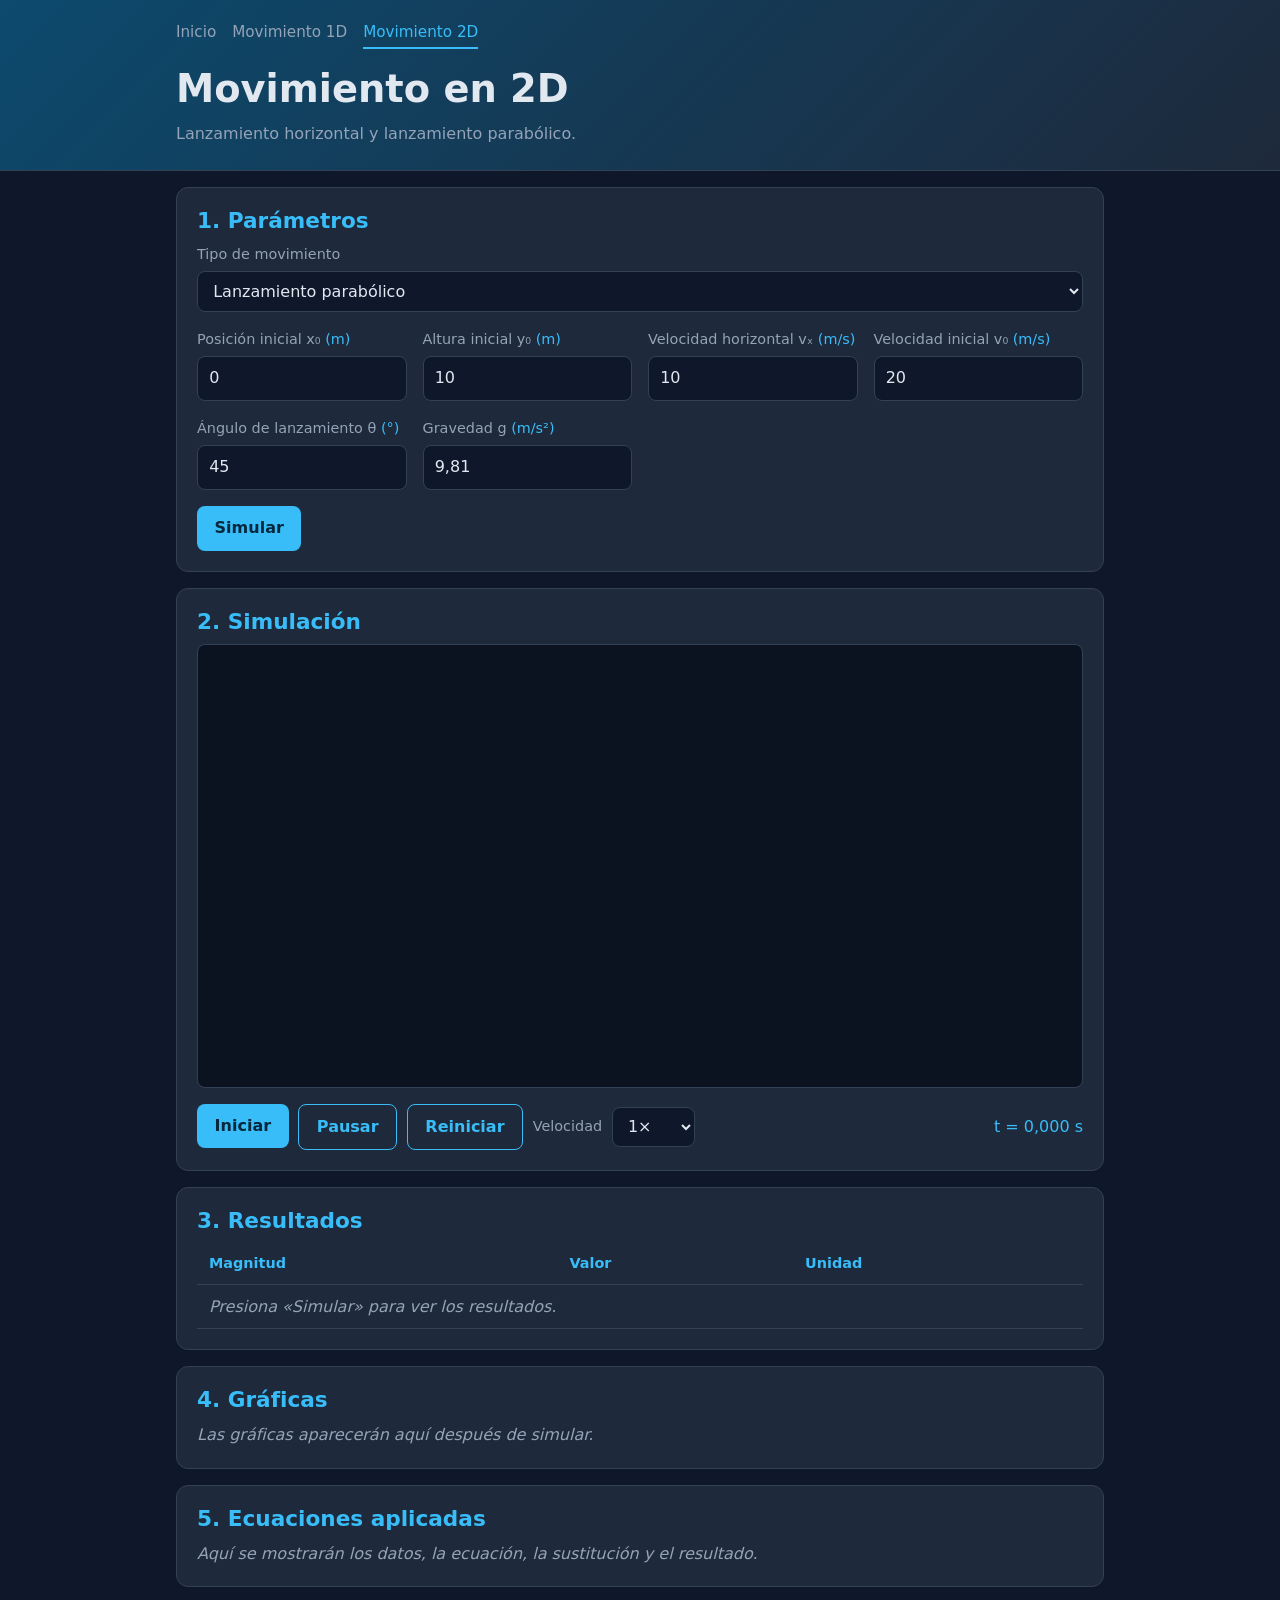
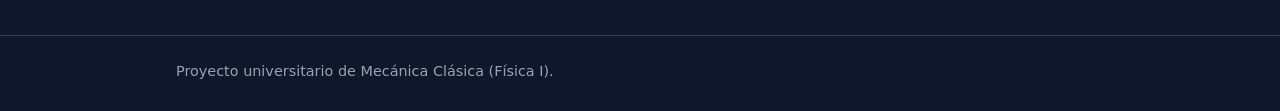
==== pages/bidimensional.html @ 33f4ba95 "Pagina 2D con las cinco zonas" ====
<!DOCTYPE html>
<html lang="es">
<head>
  <meta charset="UTF-8">
  <meta name="viewport" content="width=device-width, initial-scale=1">
  <title>Movimiento en 2D | Simulador Unidimensional Bidimensional</title>
  <link rel="stylesheet" href="../css/style.css">
</head>
<body class="pagina-simulador" data-modo="2d">

  <header class="encabezado encabezado-compacto">
    <div class="contenedor">
      <nav class="navegacion" aria-label="Navegación principal">
        <a href="../index.html">Inicio</a>
        <a href="unidimensional.html">Movimiento 1D</a>
        <a href="bidimensional.html" aria-current="page">Movimiento 2D</a>
      </nav>
      <h1>Movimiento en 2D</h1>
      <p class="subtitulo">Lanzamiento horizontal y lanzamiento parabólico.</p>
    </div>
  </header>

  <main class="contenedor">

    <!-- Zona 1: parámetros -->
    <section class="panel" aria-labelledby="titulo-parametros">
      <h2 id="titulo-parametros">1. Parámetros</h2>

      <form id="formulario-datos" novalidate autocomplete="off">

        <div class="campo campo-ancho">
          <label for="sel-movimiento">Tipo de movimiento</label>
          <select id="sel-movimiento" name="movimiento">
            <option value="lanzamiento-horizontal">Lanzamiento horizontal</option>
            <option value="lanzamiento-parabolico" selected>Lanzamiento parabólico</option>
          </select>
        </div>

        <div class="rejilla-campos">

          <div class="campo" data-movimientos="lanzamiento-horizontal lanzamiento-parabolico">
            <label for="campo-x0">Posición inicial x₀ <span class="unidad">(m)</span></label>
            <input type="text" id="campo-x0" name="x0" inputmode="decimal" value="0">
          </div>

          <div class="campo" data-movimientos="lanzamiento-horizontal lanzamiento-parabolico">
            <label for="campo-y0">Altura inicial y₀ <span class="unidad">(m)</span></label>
            <input type="text" id="campo-y0" name="y0" inputmode="decimal" value="10">
          </div>

          <div class="campo" data-movimientos="lanzamiento-horizontal">
            <label for="campo-vx">Velocidad horizontal vₓ <span class="unidad">(m/s)</span></label>
            <input type="text" id="campo-vx" name="vx" inputmode="decimal" value="10">
          </div>

          <div class="campo" data-movimientos="lanzamiento-parabolico">
            <label for="campo-v0">Velocidad inicial v₀ <span class="unidad">(m/s)</span></label>
            <input type="text" id="campo-v0" name="v0" inputmode="decimal" value="20">
          </div>

          <div class="campo" data-movimientos="lanzamiento-parabolico">
            <label for="campo-ang">Ángulo de lanzamiento θ <span class="unidad">(°)</span></label>
            <input type="text" id="campo-ang" name="ang" inputmode="decimal" value="45">
          </div>

          <div class="campo" data-movimientos="lanzamiento-horizontal lanzamiento-parabolico">
            <label for="campo-g">Gravedad g <span class="unidad">(m/s²)</span></label>
            <input type="text" id="campo-g" name="g" inputmode="decimal" value="9,81">
          </div>

        </div>

        <ul id="lista-errores" class="lista-errores" role="alert" hidden></ul>

        <button type="submit" class="boton">Simular</button>
      </form>
    </section>

    <!-- Zona 2: simulación -->
    <section class="panel" aria-labelledby="titulo-simulacion">
      <h2 id="titulo-simulacion">2. Simulación</h2>

      <canvas id="canvas-simulacion" width="800" height="400"
              aria-label="Animación de la trayectoria de la partícula"></canvas>

      <div class="controles">
        <button type="button" id="btn-iniciar" class="boton">Iniciar</button>
        <button type="button" id="btn-pausar" class="boton boton-secundario">Pausar</button>
        <button type="button" id="btn-reiniciar" class="boton boton-secundario">Reiniciar</button>

        <label for="sel-velocidad" class="etiqueta-control">Velocidad</label>
        <select id="sel-velocidad">
          <option value="0.5">0,5×</option>
          <option value="1" selected>1×</option>
          <option value="2">2×</option>
        </select>

        <output id="lbl-tiempo" class="lectura-tiempo">t = 0,000 s</output>
      </div>
    </section>

    <!-- Zona 3: resultados -->
    <section class="panel" aria-labelledby="titulo-resultados">
      <h2 id="titulo-resultados">3. Resultados</h2>
      <div class="tabla-contenedor">
        <table id="tabla-resultados" class="tabla">
          <thead>
            <tr><th>Magnitud</th><th>Valor</th><th>Unidad</th></tr>
          </thead>
          <tbody>
            <tr><td colspan="3" class="vacio">Presiona «Simular» para ver los resultados.</td></tr>
          </tbody>
        </table>
      </div>
    </section>

    <!-- Zona 4: gráficas -->
    <section class="panel" aria-labelledby="titulo-graficas">
      <h2 id="titulo-graficas">4. Gráficas</h2>
      <div id="contenedor-graficas" class="contenedor-graficas">
        <p class="vacio">Las gráficas aparecerán aquí después de simular.</p>
      </div>
    </section>

    <!-- Zona 5: ecuaciones -->
    <section class="panel" aria-labelledby="titulo-ecuaciones">
      <h2 id="titulo-ecuaciones">5. Ecuaciones aplicadas</h2>
      <div id="panel-ecuaciones" class="panel-ecuaciones">
        <p class="vacio">Aquí se mostrarán los datos, la ecuación, la sustitución y el resultado.</p>
      </div>
    </section>

  </main>

  <footer class="pie">
    <div class="contenedor">
      <p>Proyecto universitario de Mecánica Clásica (Física I).</p>
    </div>
  </footer>

  <script type="module" src="../js/main.js"></script>
</body>
</html>
---- css/style.css ----
/* ===== Variables del tema oscuro ===== */
:root {
  color-scheme: dark;
  --fondo: #0f172a;
  --superficie: #1e293b;
  --borde: #334155;
  --texto: #e2e8f0;
  --texto-suave: #94a3b8;
  --acento: #38bdf8;
  --acento-oscuro: #0c4a6e;
  --radio: 12px;
  --espacio: 1rem;
}

/* ===== Base ===== */
*,
*::before,
*::after {
  box-sizing: border-box;
}

body {
  margin: 0;
  background: var(--fondo);
  color: var(--texto);
  font-family: system-ui, -apple-system, "Segoe UI", Roboto, sans-serif;
  line-height: 1.6;
}

h1, h2, h3 {
  line-height: 1.25;
  margin: 0 0 0.5rem;
}

h2 {
  font-size: 1.35rem;
  margin-top: 2rem;
  color: var(--acento);
}

h3 {
  font-size: 1.15rem;
}

p {
  margin: 0 0 var(--espacio);
}

a {
  color: var(--acento);
}

.contenedor {
  width: 100%;
  max-width: 960px;
  margin: 0 auto;
  padding: 0 var(--espacio);
}

/* ===== Encabezado ===== */
.encabezado {
  background: linear-gradient(135deg, var(--acento-oscuro), var(--superficie));
  border-bottom: 1px solid var(--borde);
  padding: 2.5rem 0;
}

.encabezado h1 {
  font-size: clamp(1.6rem, 4vw, 2.4rem);
}

.subtitulo {
  color: var(--texto-suave);
  max-width: 60ch;
  margin: 0;
}

/* ===== Tarjetas ===== */
.rejilla-tarjetas {
  display: grid;
  grid-template-columns: repeat(auto-fit, minmax(260px, 1fr));
  gap: var(--espacio);
}

.tarjeta {
  background: var(--superficie);
  border: 1px solid var(--borde);
  border-radius: var(--radio);
  padding: 1.25rem;
  display: flex;
  flex-direction: column;
  gap: 0.25rem;
}

.tarjeta p {
  color: var(--texto-suave);
  flex-grow: 1;
}

/* ===== Botón ===== */
.boton {
  display: inline-block;
  align-self: flex-start;
  background: var(--acento);
  color: #06283d;
  font-weight: 600;
  text-decoration: none;
  padding: 0.6rem 1.1rem;
  border-radius: 8px;
}

.boton:hover,
.boton:focus-visible {
  filter: brightness(1.1);
  outline: 2px solid var(--texto);
  outline-offset: 2px;
}

/* ===== Listas ===== */
.lista-movimientos,
.lista-simple {
  list-style: none;
  margin: 0;
  padding: 0;
}

.lista-movimientos li {
  display: flex;
  justify-content: space-between;
  align-items: center;
  gap: var(--espacio);
  background: var(--superficie);
  border: 1px solid var(--borde);
  border-radius: 8px;
  padding: 0.65rem 1rem;
  margin-bottom: 0.5rem;
}

.etiqueta {
  font-style: normal;
  font-size: 0.8rem;
  font-weight: 700;
  color: var(--acento);
  border: 1px solid var(--acento);
  border-radius: 999px;
  padding: 0.1rem 0.65rem;
}

.lista-simple li {
  padding: 0.35rem 0 0.35rem 1.25rem;
  position: relative;
  color: var(--texto-suave);
}

.lista-simple li::before {
  content: "•";
  color: var(--acento);
  position: absolute;
  left: 0;
}

/* ===== Pie de página ===== */
.pie {
  margin-top: 3rem;
  padding: 1.5rem 0;
  border-top: 1px solid var(--borde);
  color: var(--texto-suave);
  font-size: 0.9rem;
}

.pie p {
  margin-bottom: 0.25rem;
}
/* ===== Páginas del simulador ===== */
.encabezado-compacto {
  padding: 1.25rem 0 1.5rem;
}

.navegacion {
  display: flex;
  flex-wrap: wrap;
  gap: 1rem;
  margin-bottom: 1rem;
  font-size: 0.95rem;
}

.navegacion a {
  text-decoration: none;
  color: var(--texto-suave);
  padding-bottom: 0.15rem;
  border-bottom: 2px solid transparent;
}

.navegacion a:hover,
.navegacion a[aria-current="page"] {
  color: var(--acento);
  border-bottom-color: var(--acento);
}

.panel {
  background: var(--superficie);
  border: 1px solid var(--borde);
  border-radius: var(--radio);
  padding: 1.25rem;
  margin-top: var(--espacio);
}

.panel h2 {
  margin-top: 0;
}

/* ===== Formulario ===== */
.rejilla-campos {
  display: grid;
  grid-template-columns: repeat(auto-fit, minmax(200px, 1fr));
  gap: var(--espacio);
  margin: var(--espacio) 0;
}

.campo {
  display: flex;
  flex-direction: column;
  gap: 0.3rem;
}

.campo label,
.etiqueta-control {
  font-size: 0.9rem;
  color: var(--texto-suave);
}

.unidad {
  color: var(--acento);
}

input[type="text"],
select {
  width: 100%;
  background: var(--fondo);
  color: var(--texto);
  border: 1px solid var(--borde);
  border-radius: 8px;
  padding: 0.55rem 0.7rem;
  font: inherit;
}

input[type="text"]:focus,
select:focus {
  outline: 2px solid var(--acento);
  outline-offset: 1px;
}

input.invalido {
  border-color: #f87171;
}

.lista-errores {
  list-style: none;
  margin: 0 0 var(--espacio);
  padding: 0.75rem 1rem;
  border: 1px solid #f87171;
  border-radius: 8px;
  background: #3b1d1d;
  color: #fecaca;
}

.lista-errores[hidden] {
  display: none;
}

button.boton {
  border: 0;
  cursor: pointer;
  font: inherit;
  font-weight: 600;
}

.boton-secundario {
  background: transparent;
  color: var(--acento);
  border: 1px solid var(--acento) !important;
}

/* ===== Simulación ===== */
#canvas-simulacion {
  display: block;
  width: 100%;
  height: auto;
  background: #0b1220;
  border: 1px solid var(--borde);
  border-radius: 8px;
}

.controles {
  display: flex;
  flex-wrap: wrap;
  align-items: center;
  gap: 0.6rem;
  margin-top: var(--espacio);
}

.controles select {
  width: auto;
}

.lectura-tiempo {
  margin-left: auto;
  font-variant-numeric: tabular-nums;
  color: var(--acento);
}

/* ===== Tabla, gráficas y ecuaciones ===== */
.tabla-contenedor {
  overflow-x: auto;
}

.tabla {
  width: 100%;
  border-collapse: collapse;
}

.tabla th,
.tabla td {
  text-align: left;
  padding: 0.55rem 0.75rem;
  border-bottom: 1px solid var(--borde);
}

.tabla th {
  color: var(--acento);
  font-size: 0.9rem;
}

.contenedor-graficas {
  display: grid;
  grid-template-columns: repeat(auto-fit, minmax(300px, 1fr));
  gap: var(--espacio);
}

.vacio {
  color: var(--texto-suave);
  font-style: italic;
  margin: 0;
}
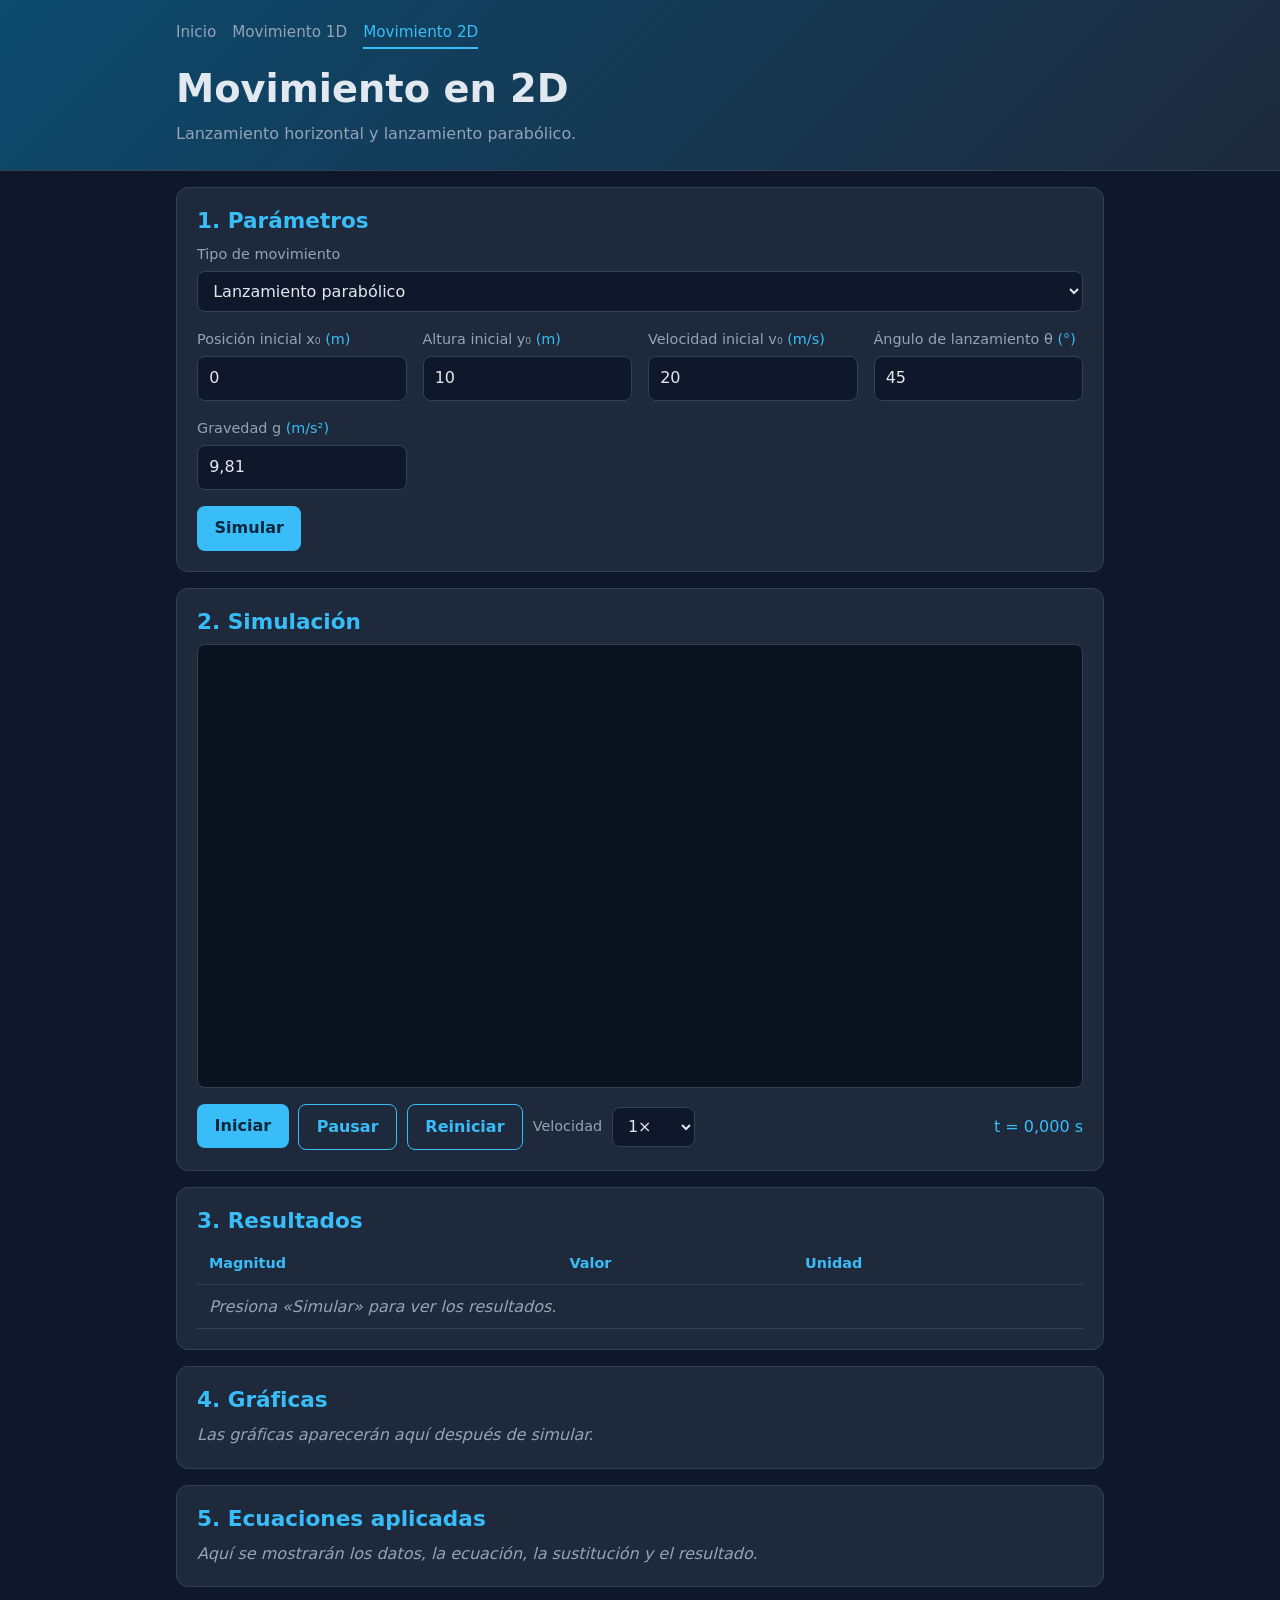
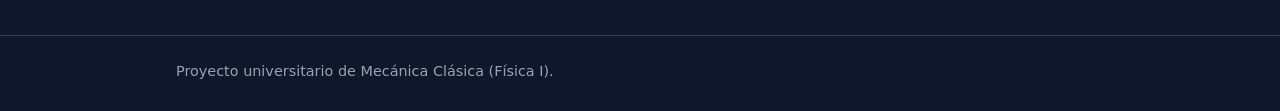
==== commit 8594d71a: "Integrar motores físicos, gráficas y animación" ====
--- a/pages/bidimensional.html
+++ b/pages/bidimensional.html
@@ -1,11 +1,13 @@
 <!DOCTYPE html>
 <html lang="es">
+
 <head>
   <meta charset="UTF-8">
   <meta name="viewport" content="width=device-width, initial-scale=1">
   <title>Movimiento en 2D | Simulador Unidimensional Bidimensional</title>
   <link rel="stylesheet" href="../css/style.css">
 </head>
+
 <body class="pagina-simulador" data-modo="2d">
 
   <header class="encabezado encabezado-compacto">
@@ -81,7 +83,7 @@
       <h2 id="titulo-simulacion">2. Simulación</h2>
 
       <canvas id="canvas-simulacion" width="800" height="400"
-              aria-label="Animación de la trayectoria de la partícula"></canvas>
+        aria-label="Animación de la trayectoria de la partícula"></canvas>
 
       <div class="controles">
         <button type="button" id="btn-iniciar" class="boton">Iniciar</button>
@@ -105,10 +107,16 @@
       <div class="tabla-contenedor">
         <table id="tabla-resultados" class="tabla">
           <thead>
-            <tr><th>Magnitud</th><th>Valor</th><th>Unidad</th></tr>
+            <tr>
+              <th>Magnitud</th>
+              <th>Valor</th>
+              <th>Unidad</th>
+            </tr>
           </thead>
           <tbody>
-            <tr><td colspan="3" class="vacio">Presiona «Simular» para ver los resultados.</td></tr>
+            <tr>
+              <td colspan="3" class="vacio">Presiona «Simular» para ver los resultados.</td>
+            </tr>
           </tbody>
         </table>
       </div>
@@ -138,6 +146,15 @@
     </div>
   </footer>
 
-  <script type="module" src="../js/main.js"></script>
+  <script src="../js/vendor/chart.umd.min.js"></script>
+
+<script src="../js/physics/lanzamiento-horizontal.js"></script>
+<script src="../js/physics/lanzamiento-parabolico.js"></script>
+
+<script src="../js/simulation/renderer.js"></script>
+<script src="../js/simulation/animator.js"></script>
+
+<script type="module" src="../js/main.js"></script>
 </body>
+
 </html>
--- a/css/style.css
+++ b/css/style.css
@@ -340,4 +340,50 @@
   color: var(--texto-suave);
   font-style: italic;
   margin: 0;
+}
+.campo[hidden] {
+  display: none;
+}
+/* ===== Panel de ecuaciones ===== */
+.panel-ecuaciones h3 {
+  margin-top: 0;
+}
+
+.panel-ecuaciones h4 {
+  margin: 1.25rem 0 0.4rem;
+  font-size: 0.9rem;
+  color: var(--acento);
+  text-transform: uppercase;
+  letter-spacing: 0.04em;
+}
+
+.lista-datos {
+  margin: 0;
+  padding-left: 1.2rem;
+  color: var(--texto-suave);
+}
+
+.paso {
+  background: var(--fondo);
+  border: 1px solid var(--borde);
+  border-radius: 8px;
+  padding: 0.75rem 1rem;
+  margin-bottom: 0.75rem;
+}
+
+.linea-paso {
+  display: grid;
+  grid-template-columns: 7rem 1fr;
+  gap: 0.75rem;
+  margin: 0.2rem 0;
+}
+
+.nombre-paso {
+  color: var(--texto-suave);
+  font-size: 0.85rem;
+}
+
+.texto-paso {
+  font-family: "Cambria Math", Consolas, monospace;
+  overflow-wrap: anywhere;
 }
